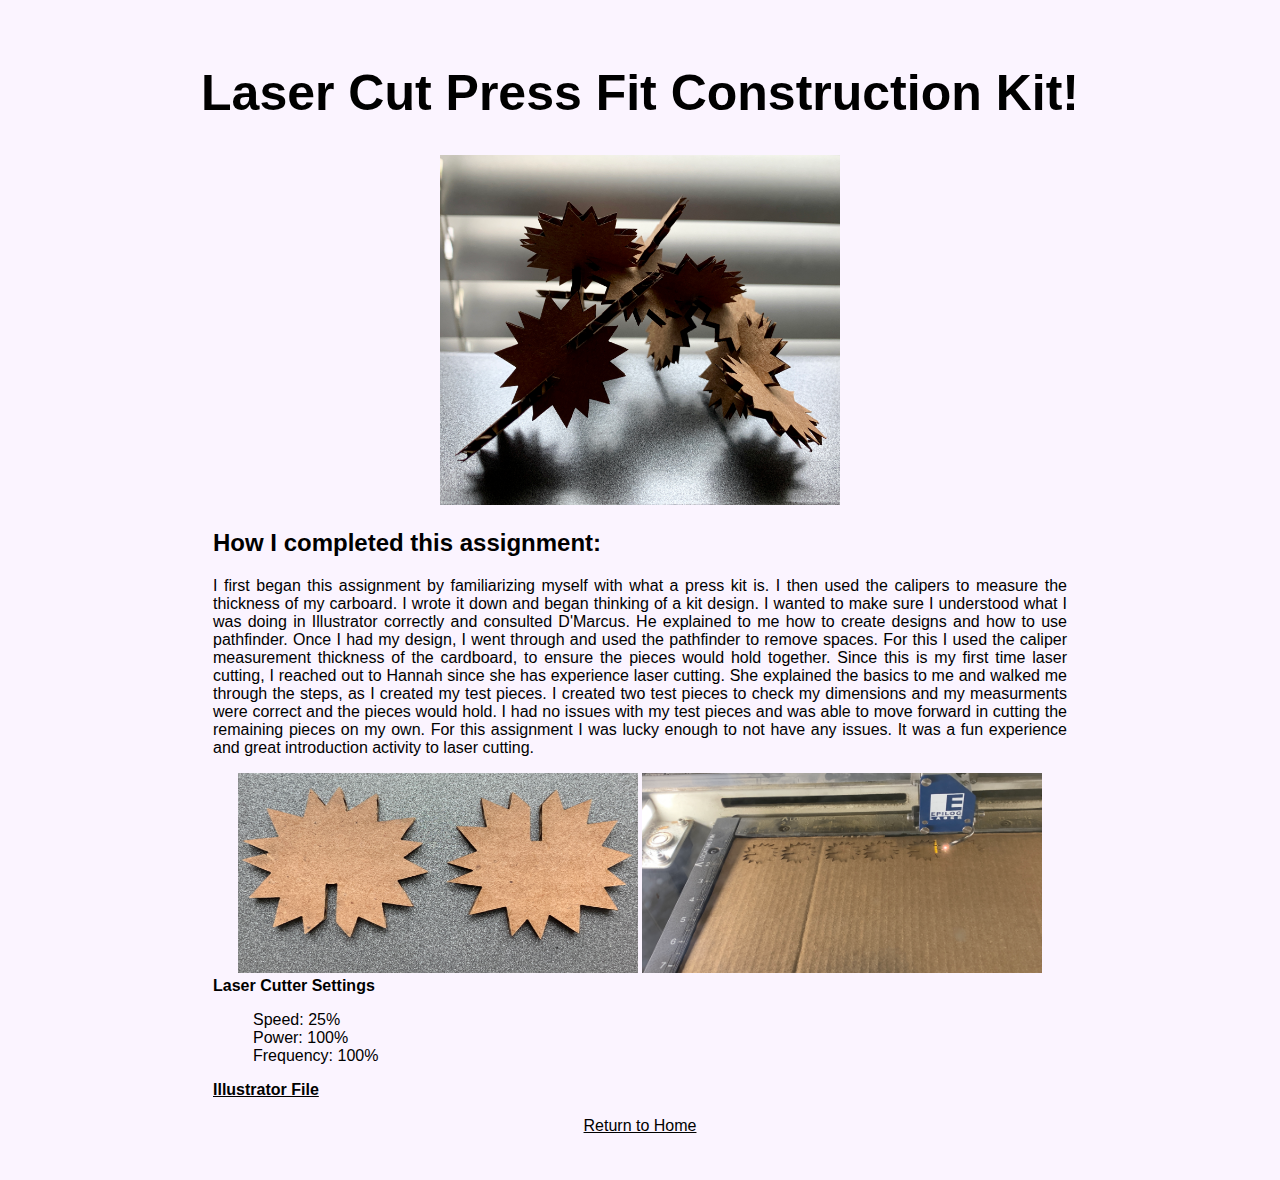
==== assignment1.html @ e512caac "Update assignment1.html" ====
<!DOCTYPE html> 
<html> 
    <head> 
        <meta charset="utf-8"> 
        <meta name="viewport" content="width=device-width, maximum-scale=1.0" />

        <title>Assignment 1!</title> 

        <link href="style.css" media="screen" rel="stylesheet" type="text/css" />

    </head> 
    <body> 
            <div class="header">
            <h1>Laser Cut Press Fit Construction Kit!</h1>
            <p>
           <center> <img src="IMG_3979.jpg" width=400></center></a>
            </p>
			
	<div class="content">
             <b><h2>How I completed this assignment:</h2></b>
                <p>
		I first began this assignment by familiarizing  myself with what a press kit is.
		I then used the calipers to measure the thickness of my carboard. I wrote it down and began thinking of a kit design.
		I wanted to make sure I understood what I was doing in Illustrator correctly and consulted D'Marcus. He explained to me how to create designs and how to use pathfinder.
		Once I had my design, I went through and used the pathfinder to remove spaces. For this I used the caliper measurement thickness of the cardboard, to ensure the 
                pieces would hold together. Since this is my first time laser cutting, I reached out to Hannah since she has experience laser cutting.
		She explained the basics to me and walked me through the steps, as I created my test pieces.
		I created two test pieces to check my dimensions and my measurments were correct and the pieces would hold. 
		I had no issues with my test pieces and was able to move forward in cutting the remaining pieces on my own. 
		For this assignment I was lucky enough to not have any issues. It was a fun experience and great introduction activity to laser cutting.
                </p>
		<center> 
		<img src="IMG_3976.jpg" width="400" height="200"> </a>  
		<img src="IMG_3959.JPG" width="400" height="200"> </a> 
	 	</center>

	<b>Laser Cutter Settings</b>
	<ul style="list-style: none;">
		<li> Speed: 25%  </li>
		<li> Power: 100% </li>
		<li> Frequency: 100% </li>
	</ul>
		
		<a href="assignment1.ai"><b>Illustrator File</b></a>
		<br>
		</br>
		</div>

		<a href="https://kawadalla.github.io">Return to Home</a>
 		<div class="bottomSpace">
       	   </div>	
 	</div>
    </body>
</html>
---- style.css ----
html, body {
  padding: 0 0 0 0;
  margin: 0;
  font-family: 'helvetica', 'arial', 'sans';
  background: #FBF4FF; //background color
}

h1,h2,h3,h4 {
  font-family: 'helvetica', 'arial', 'sans';
  }


a {
  color: #000;
}

.header {
    text-align: center;
  color: #000;
  height: 555px;
  padding: 30px 30px 30px;
}

.header h1 {
  font-size: 50px;
  }

.assignment {
  font-size: 12px;
  line-height: 24px;
  font-family: 'courier';
  padding: 20px 20px 20px 30px;
  width: 250px;
  height: 350px;
  display: inline-block;
}

.assignment a {
    color: #000; 
    text-decoration: none;
}

.assignments{
  text-align: center;
}

.assignment a:hover {
  background: #FFC300;
  color: #FFC300;
  text-decoration: none;
}

.content {
  text-align: justify;
  padding-left: 15%;
  padding-right: 15%;
}

.footer {
    width: 1100px;
    float: left;
    padding: 300px 0px 30px 30px;
}

.bottomSpace {
  height: 45px;
}

.widebody {
    width: 800px;
    padding: 0px 30px 30px 30px;
}

.widebody a {
}

.widebody a:hover {
  background: #FFC300; //hover color
  color: #FFF;
  text-decoration: none;
}
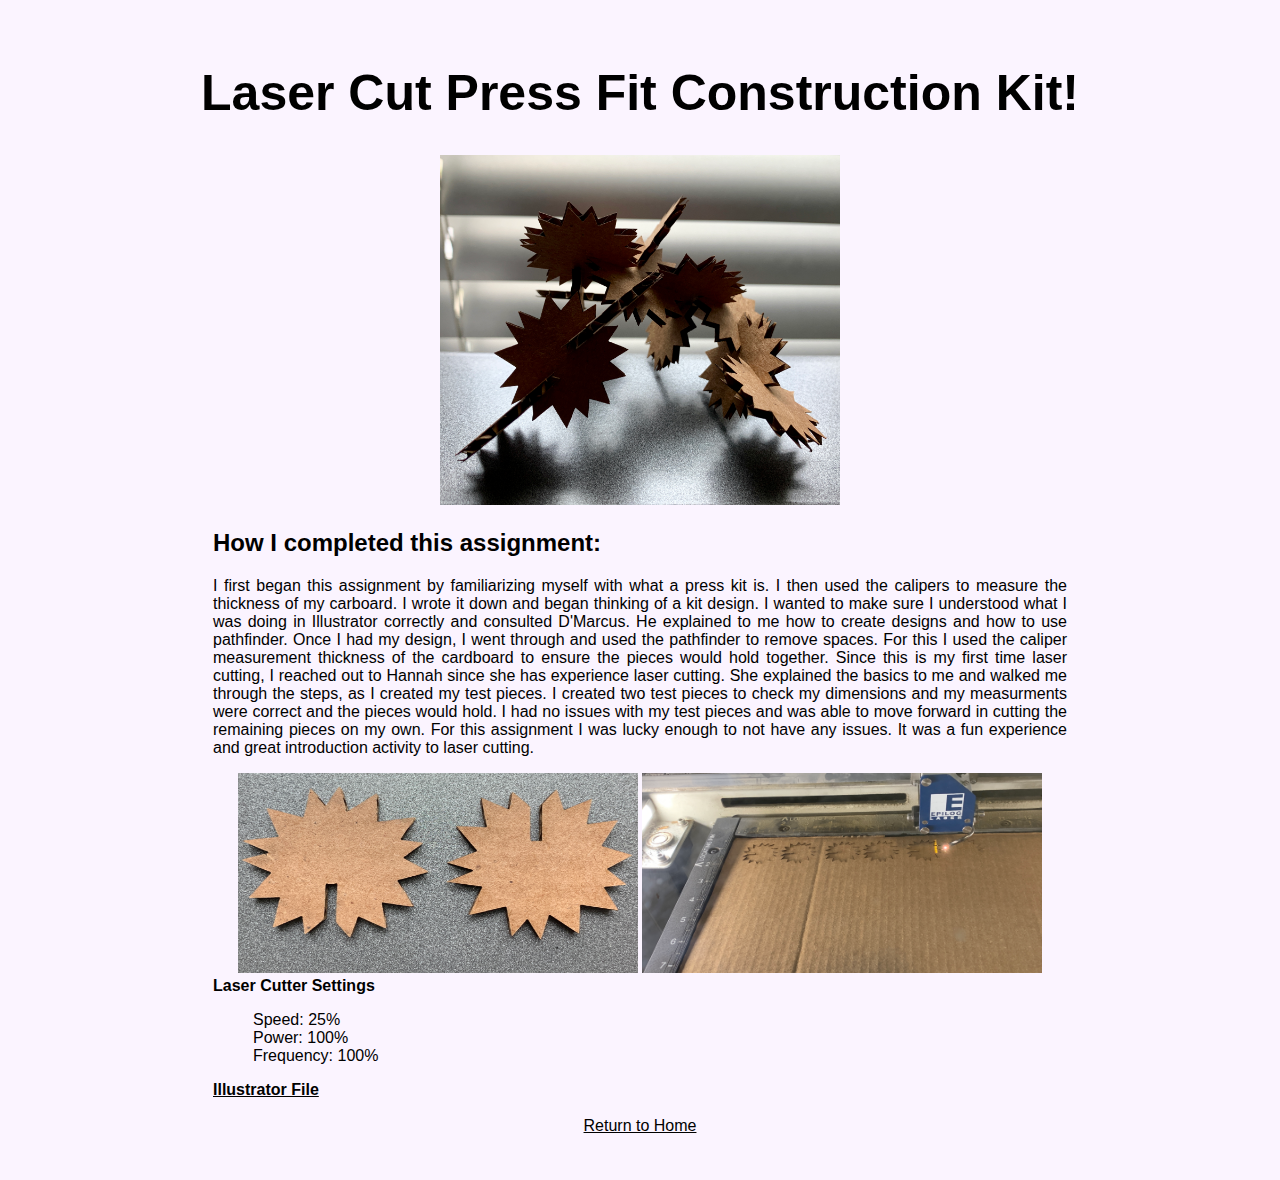
==== commit 2d7a96b2: "Update assignment1.html" ====
--- a/assignment1.html
+++ b/assignment1.html
@@ -22,7 +22,7 @@
 		I first began this assignment by familiarizing  myself with what a press kit is.
 		I then used the calipers to measure the thickness of my carboard. I wrote it down and began thinking of a kit design.
 		I wanted to make sure I understood what I was doing in Illustrator correctly and consulted D'Marcus. He explained to me how to create designs and how to use pathfinder.
-		Once I had my design, I went through and used the pathfinder to remove spaces. For this I used the caliper measurement thickness of the cardboard, to ensure the 
+		Once I had my design, I went through and used the pathfinder to remove spaces. For this I used the caliper measurement thickness of the cardboard to ensure the 
                 pieces would hold together. Since this is my first time laser cutting, I reached out to Hannah since she has experience laser cutting.
 		She explained the basics to me and walked me through the steps, as I created my test pieces.
 		I created two test pieces to check my dimensions and my measurments were correct and the pieces would hold. 
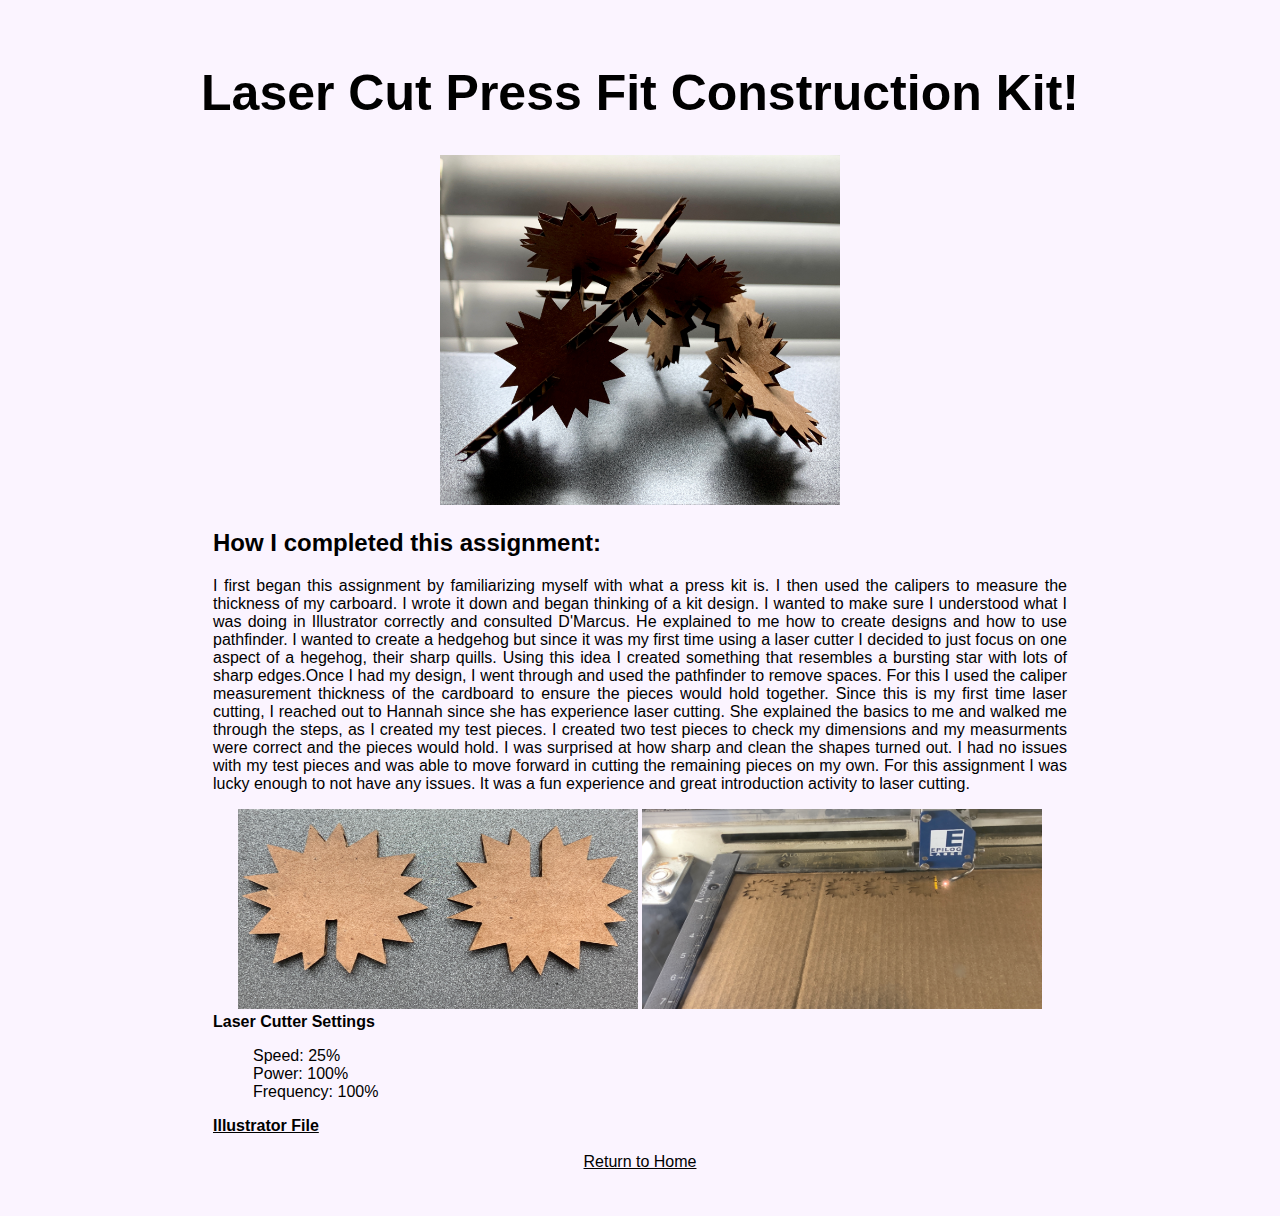
==== commit e0fded89: "Update assignment1.html" ====
--- a/assignment1.html
+++ b/assignment1.html
@@ -22,10 +22,11 @@
 		I first began this assignment by familiarizing  myself with what a press kit is.
 		I then used the calipers to measure the thickness of my carboard. I wrote it down and began thinking of a kit design.
 		I wanted to make sure I understood what I was doing in Illustrator correctly and consulted D'Marcus. He explained to me how to create designs and how to use pathfinder.
-		Once I had my design, I went through and used the pathfinder to remove spaces. For this I used the caliper measurement thickness of the cardboard to ensure the 
+		I wanted to create a hedgehog but since it was my first time using a laser cutter I decided to just focus on one aspect of a hegehog, their sharp quills.
+		Using this idea I created something that resembles a bursting star with lots of sharp edges.Once I had my design, I went through and used the pathfinder to remove spaces. For this I used the caliper measurement thickness of the cardboard to ensure the 
                 pieces would hold together. Since this is my first time laser cutting, I reached out to Hannah since she has experience laser cutting.
 		She explained the basics to me and walked me through the steps, as I created my test pieces.
-		I created two test pieces to check my dimensions and my measurments were correct and the pieces would hold. 
+		I created two test pieces to check my dimensions and my measurments were correct and the pieces would hold. I was surprised at how sharp and clean the shapes turned out.
 		I had no issues with my test pieces and was able to move forward in cutting the remaining pieces on my own. 
 		For this assignment I was lucky enough to not have any issues. It was a fun experience and great introduction activity to laser cutting.
                 </p>
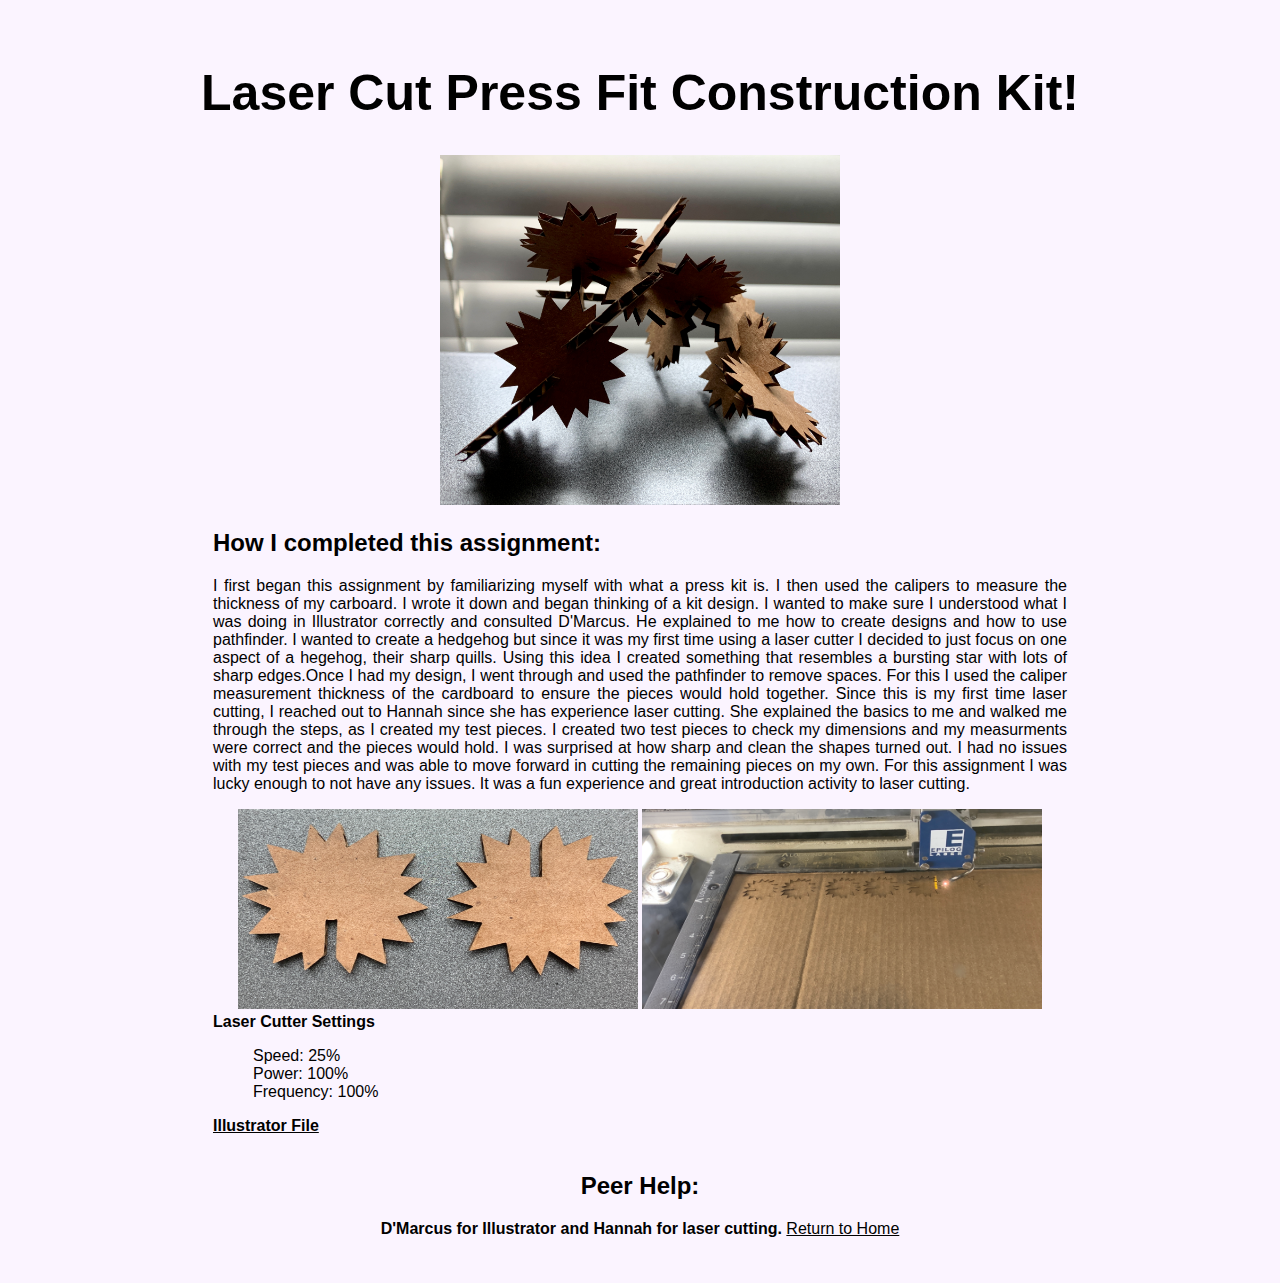
==== commit 38881ff8: "Update assignment1.html" ====
--- a/assignment1.html
+++ b/assignment1.html
@@ -46,6 +46,8 @@
 		<br>
 		</br>
 		</div>
+	 <b><h2>Peer Help:</h2> D'Marcus for Illustrator and Hannah for laser cutting.</b>
+
 
 		<a href="https://kawadalla.github.io">Return to Home</a>
  		<div class="bottomSpace">
--- a/style.css
+++ b/style.css
@@ -29,11 +29,12 @@
 .assignment {
   font-size: 12px;
   line-height: 24px;
-  font-family: 'courier';
+  font-family: 'helvetica', 'arial', 'sans';
   padding: 20px 20px 20px 30px;
   width: 250px;
   height: 350px;
-  display: inline-block;
+     display: inline-block;
+
 }
 
 .assignment a {
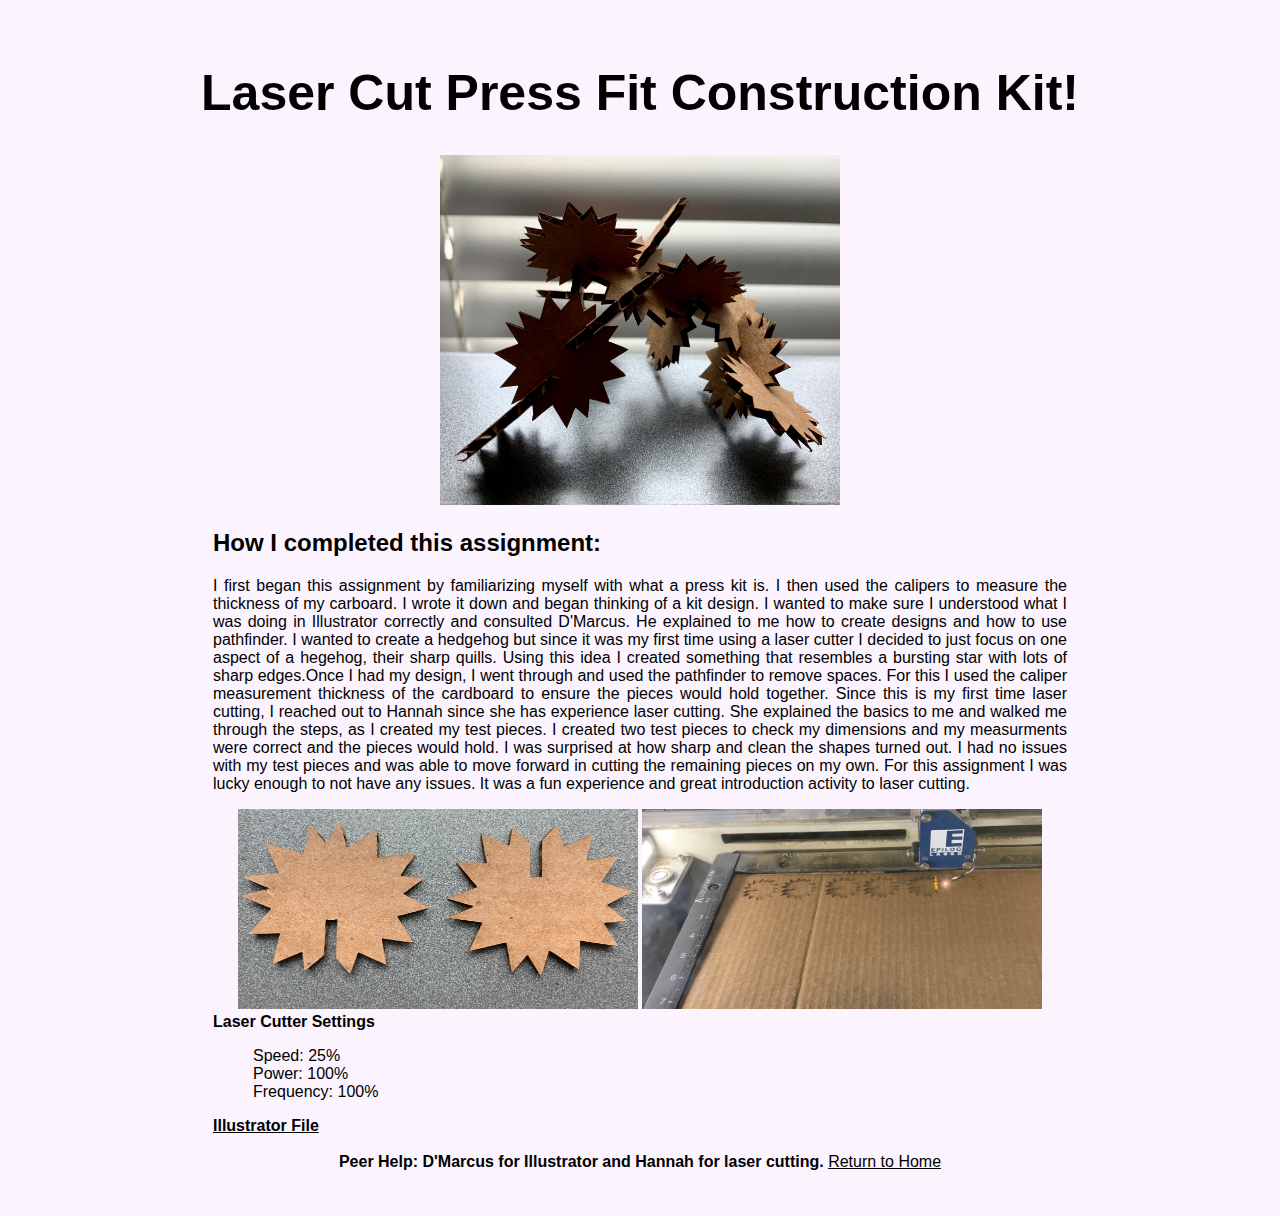
==== commit 3b6a9ab8: "Update assignment1.html" ====
--- a/assignment1.html
+++ b/assignment1.html
@@ -46,7 +46,7 @@
 		<br>
 		</br>
 		</div>
-	 <b><h2>Peer Help:</h2> D'Marcus for Illustrator and Hannah for laser cutting.</b>
+	 <b>Peer Help: D'Marcus for Illustrator and Hannah for laser cutting.</b>
 
 
 		<a href="https://kawadalla.github.io">Return to Home</a>
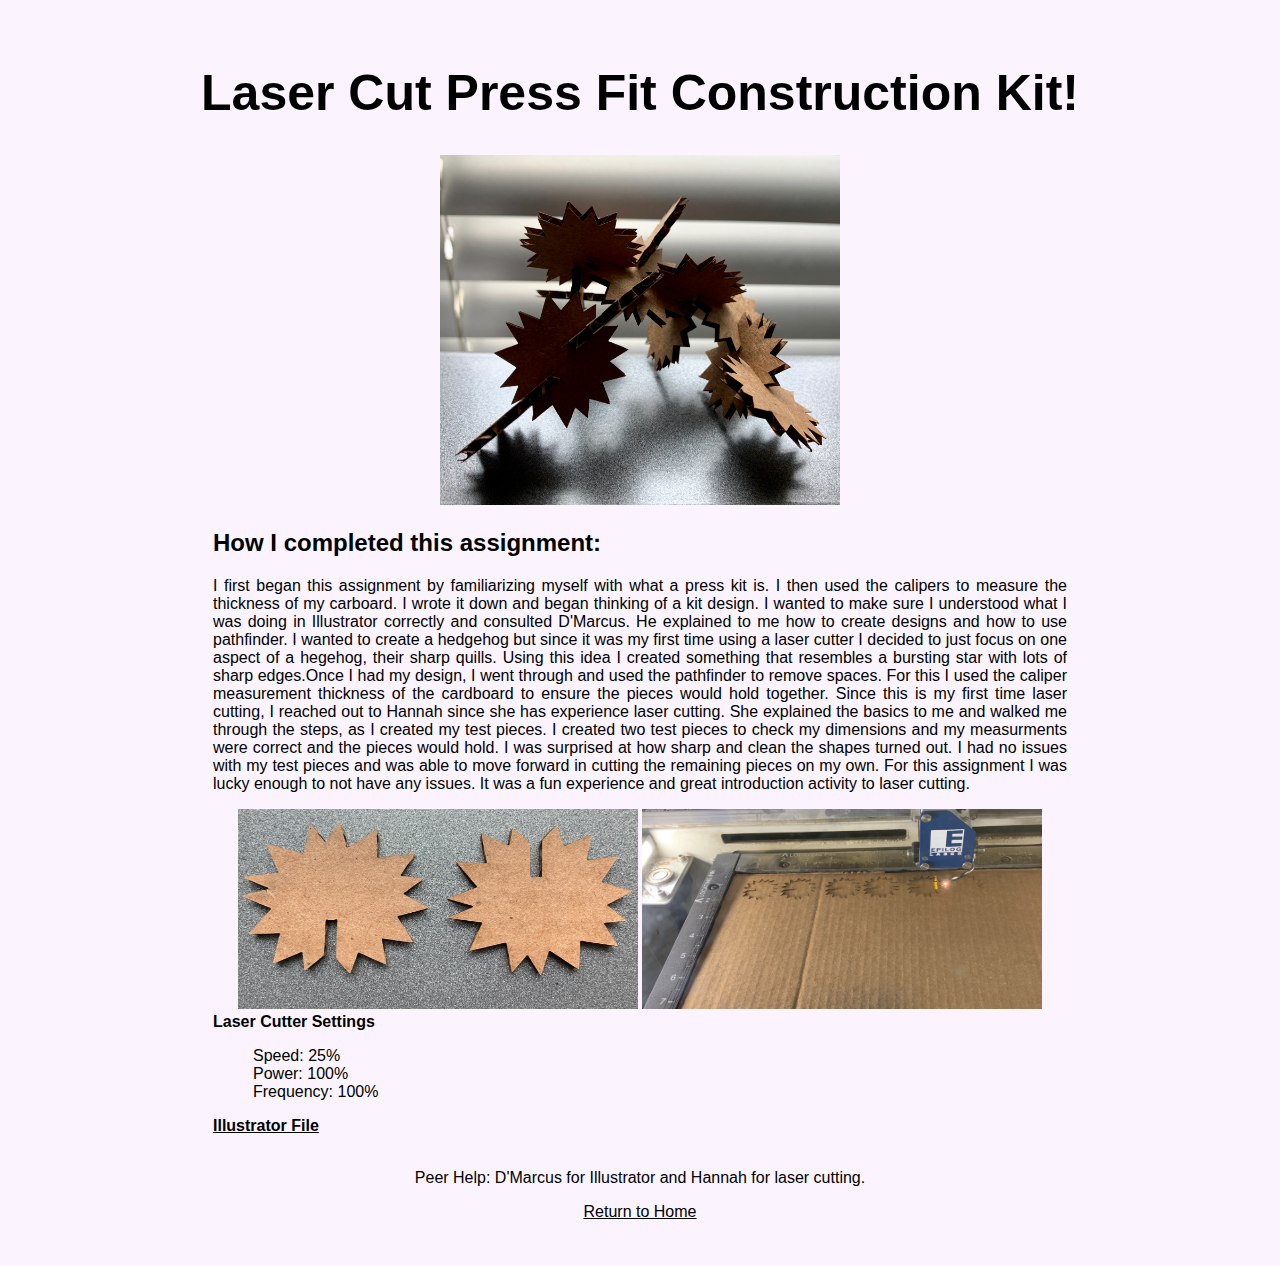
==== commit ec289cff: "Update assignment1.html" ====
--- a/assignment1.html
+++ b/assignment1.html
@@ -46,7 +46,7 @@
 		<br>
 		</br>
 		</div>
-	 <b>Peer Help: D'Marcus for Illustrator and Hannah for laser cutting.</b>
+<p> Peer Help: D'Marcus for Illustrator and Hannah for laser cutting.</p>
 
 
 		<a href="https://kawadalla.github.io">Return to Home</a>
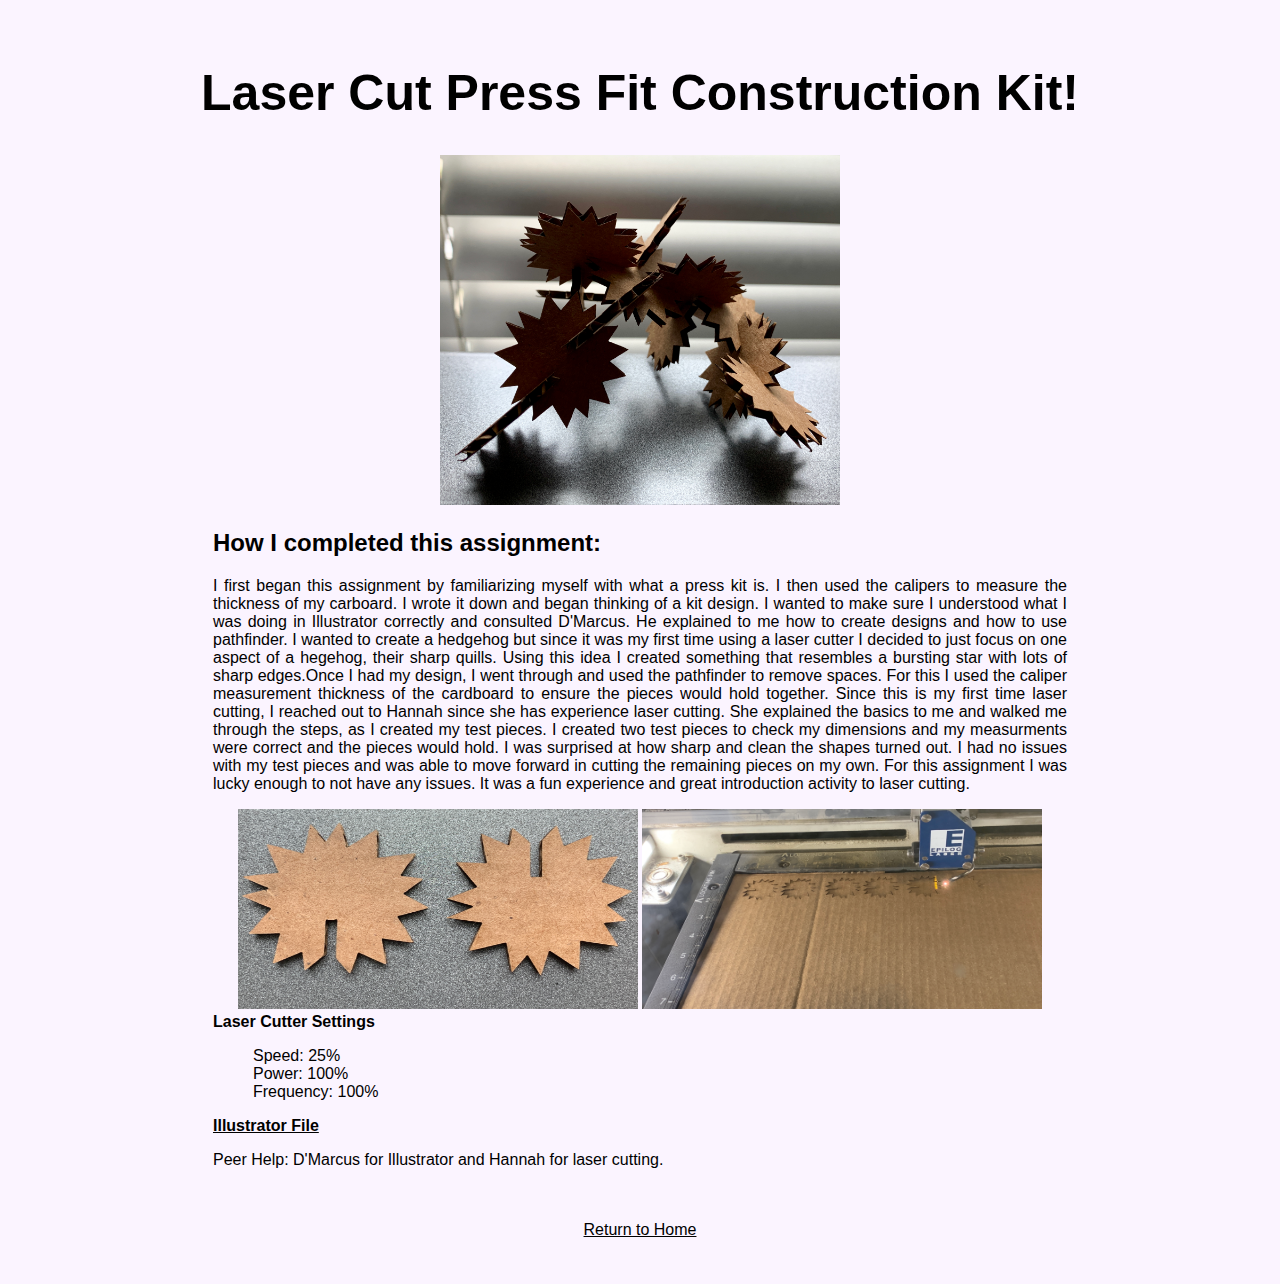
==== commit b7116a1b: "Update assignment1.html" ====
--- a/assignment1.html
+++ b/assignment1.html
@@ -43,10 +43,11 @@
 	</ul>
 		
 		<a href="assignment1.ai"><b>Illustrator File</b></a>
+	<p> Peer Help: D'Marcus for Illustrator and Hannah for laser cutting.</p>
+
 		<br>
 		</br>
 		</div>
-<p> Peer Help: D'Marcus for Illustrator and Hannah for laser cutting.</p>
 
 
 		<a href="https://kawadalla.github.io">Return to Home</a>
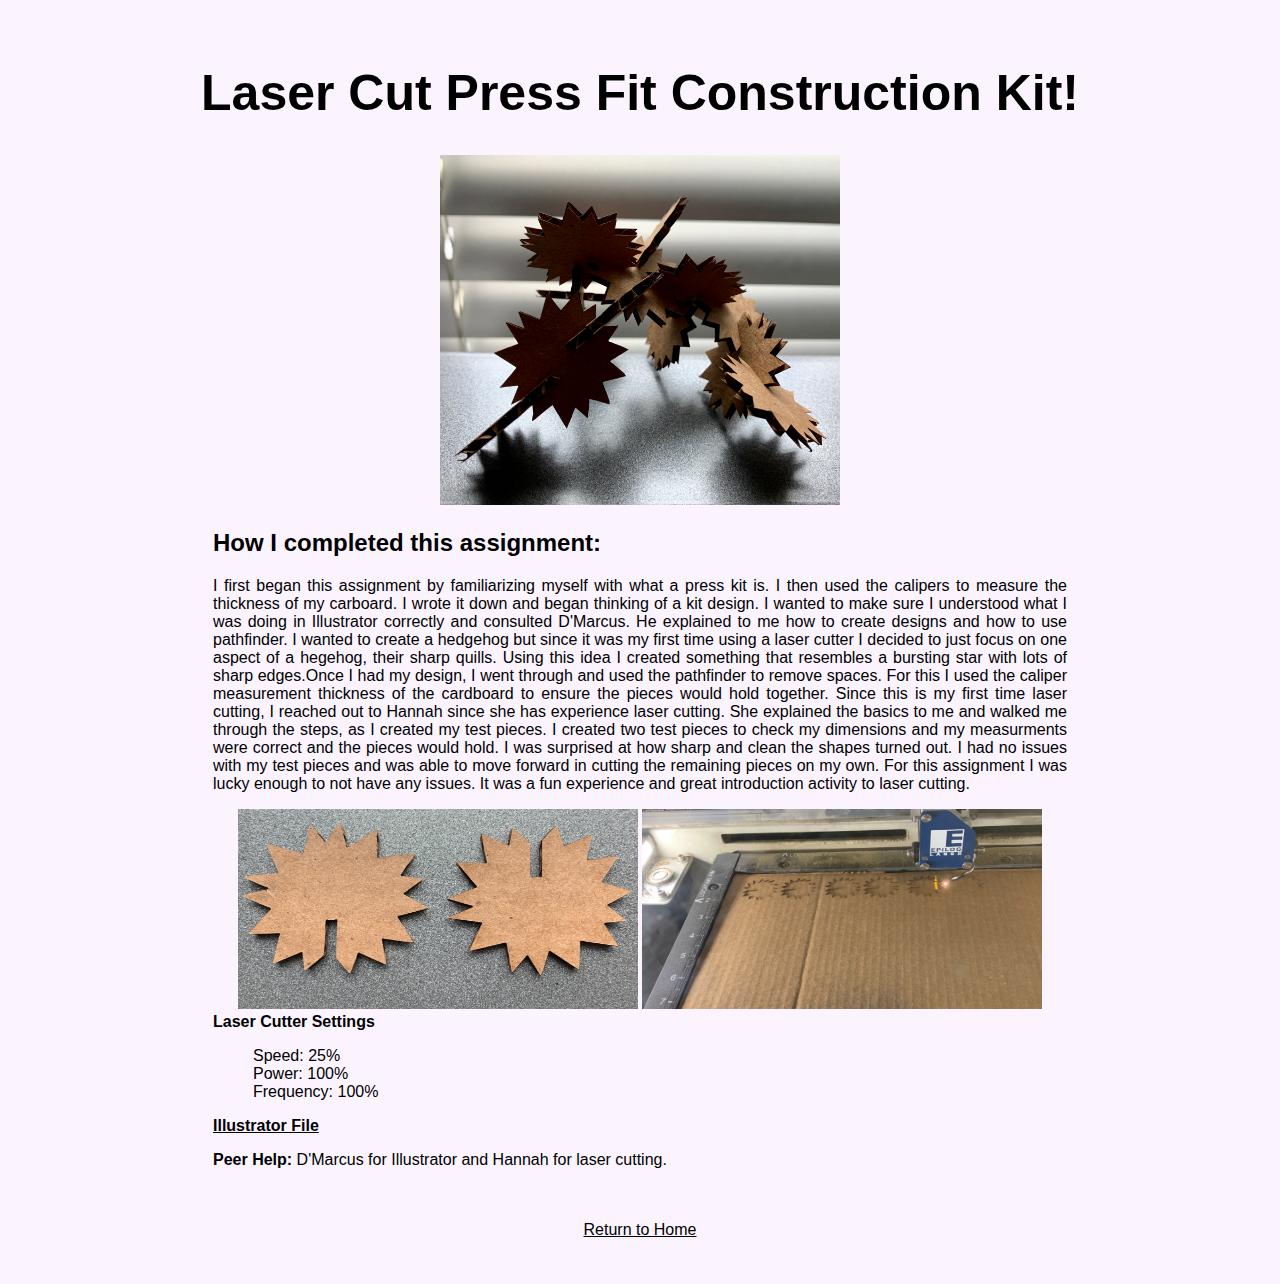
==== commit 64eb39ac: "Update assignment1.html" ====
--- a/assignment1.html
+++ b/assignment1.html
@@ -43,7 +43,7 @@
 	</ul>
 		
 		<a href="assignment1.ai"><b>Illustrator File</b></a>
-	<p> Peer Help: D'Marcus for Illustrator and Hannah for laser cutting.</p>
+<p> <b>Peer Help:</b> D'Marcus for Illustrator and Hannah for laser cutting.</p>
 
 		<br>
 		</br>
